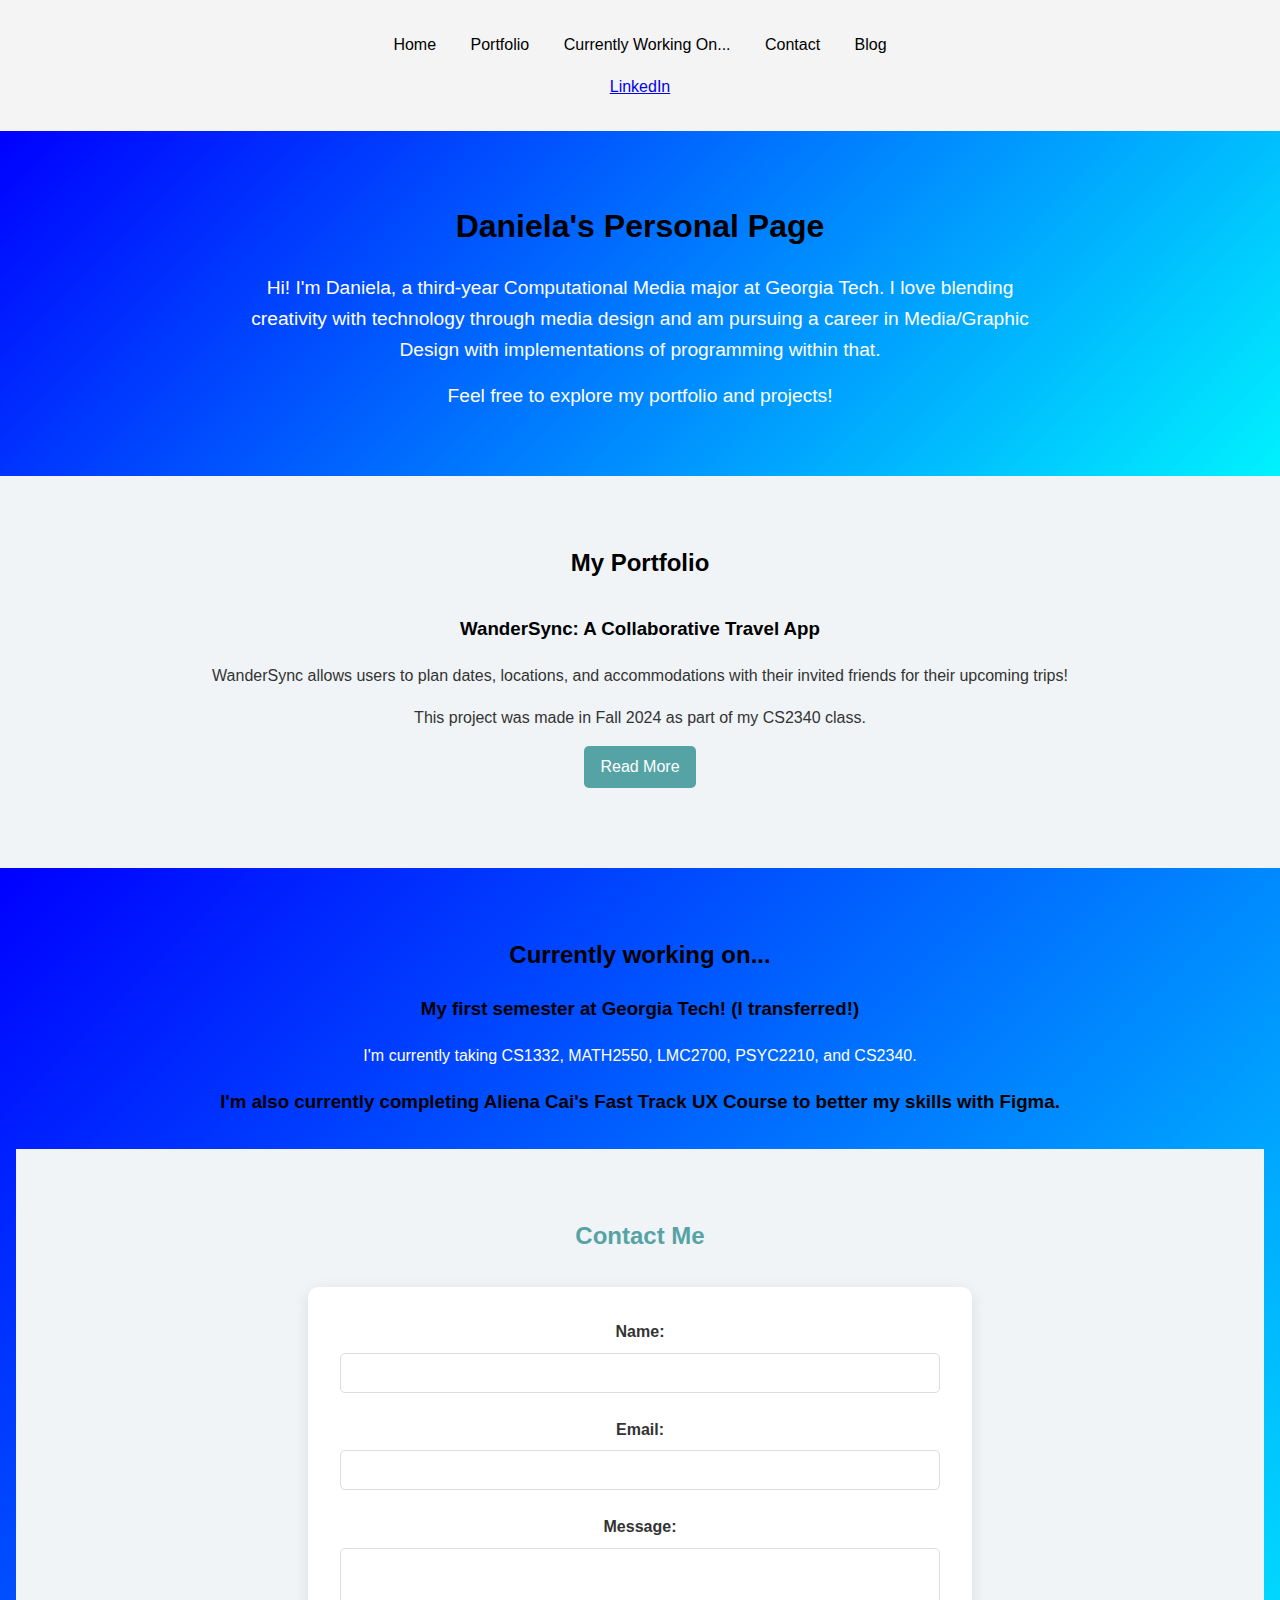
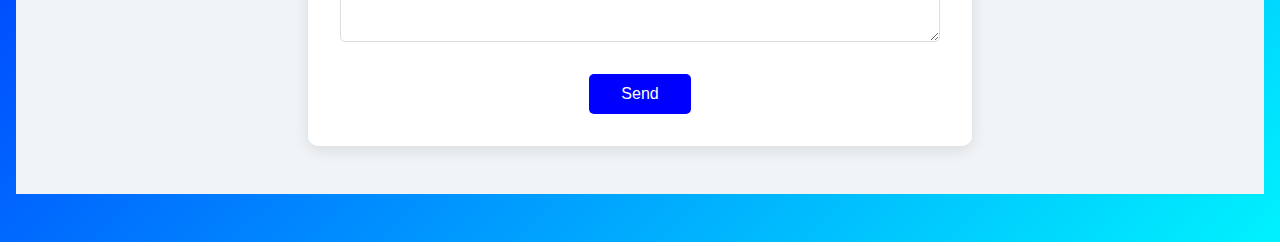
==== index.html @ 4710fbd7 "Add files via upload" ====
<!DOCTYPE html>
<html lang="en">
<head>
    <meta charset="UTF-8">
    <meta name="viewport" content="width=device-width, initial-scale=1.0">
    <meta name="description" content="Daniela's Portfolio">
    <title>Daniela's Portfolio</title>
    <link rel="stylesheet" href="websitestyle.css">
</head>
<body>
    <!-- Navigation Menu -->
    <header>
        <nav>
            <ul>
                <li><a href="#home">Home</a></li>
                <li><a href="#portfolio">Portfolio</a></li>
                <li><a href="#currentprojects">Currently Working On...</a></li>
                <li><a href="#contact">Contact</a></li>
                <li><a href="blog-post.html">Blog</a></li>
            </ul>
            <p><a href="https://www.linkedin.com/in/daniela-restrepo-877686273" target="_blank" rel="noopener noreferrer">LinkedIn</a></p>
        </nav>
    </header>

    <!-- Home Section -->
    <section id="home" class="section home">
        <h1>Daniela's Personal Page</h1>
        <p>Hi! I'm Daniela, a third-year Computational Media major at Georgia Tech. I love blending creativity with technology through media design and am pursuing a career in Media/Graphic Design with implementations of programming within that.</p>
        <p>Feel free to explore my portfolio and projects!</p>
    </section>

    <!-- Portfolio Section -->
    <section id="portfolio" class="section portfolio">
        <h2>My Portfolio</h2>
        <div class="project">
            <h3>WanderSync: A Collaborative Travel App</h3>
            <p>WanderSync allows users to plan dates, locations, and accommodations with their invited friends for their upcoming trips!</p>
            <p>This project was made in Fall 2024 as part of my CS2340 class. </p>
            <a href="blog-post.html">Read More</a>
        </div>
        <!-- Add more projects here -->
    </section>

    <!-- Projects/Blog Section -->
    <section id="currentprojects" class="section currentprojects">
        <h2>Currently working on...</h2>
        <article>
            <h3>My first semester at Georgia Tech! (I transferred!)</h3>
            <p>I'm currently taking CS1332, MATH2550, LMC2700, PSYC2210, and CS2340.</p>
            <h3>I'm also currently completing Aliena Cai's Fast Track UX Course to better my skills with Figma.</h3>
        </article>
        <!-- Add more blog posts here -->
    <section id="contact" class="section contact">
        <h2>Contact Me</h2>
        <form action="mailto:1danielarestrepo1@gmail.com" method="post" enctype="text/plain">
            <label for="name">Name:</label>
            <input type="text" id="name" name="name" required>
            <label for="email">Email:</label>
            <input type="email" id="email" name="email" required>
            <label for="message">Message:</label>
            <textarea id="message" name="message" rows="4" required></textarea>
            <button type="submit">Send</button>
        </form>
    </section>
    <!--Back to Top-->
    <button id="backToTop" style="display: none;">↑</button>
<script>
    const btn = document.getElementById('backToTop');
    window.onscroll = () => btn.style.display = window.scrollY > 200 ? 'block' : 'none';
    btn.onclick = () => window.scrollTo({ top: 0, behavior: 'smooth' });
</script>
<link rel="stylesheet" href="https://cdn.jsdelivr.net/npm/aos@2.3.4/dist/aos.css">
<script src="https://cdn.jsdelivr.net/npm/aos@2.3.4/dist/aos.js"></script>
<script>AOS.init();</script>
</body>
</html>
---- websitestyle.css ----
/* Global Styles */
html {
    scroll-behavior: smooth;
}
body {
    font-family: 'Arial', sans-serif;
    margin: 0;
    padding: 0;
    line-height: 1.6;
    color: #333;
}

header {
    background-color: #f4f4f4;
    padding: 1rem 0;
    text-align: center;
}

nav ul {
    list-style: none;
    padding: 0;
}

nav ul li {
    display: inline;
    margin: 0 15px;
}

nav ul li a {
    text-decoration: none;
    color: #000;
    transition: color 0.3s ease, border-bottom 0.3s ease;
}
nav ul li a:hover {
    color: #007acc;
    border-bottom: 2px solid #007acc;
}


.section {
    padding: 3rem 1rem;
    text-align: center;
}

h1, h2, h3 {
    color: black; /* Matcha-inspired green */
}

img {
    max-width: 100%;
    height: auto;
    border-radius: 50%;
}

/* Home Section */
.home {
    background: linear-gradient(135deg, blue, #00f2fe);
    color: white;
}


.home p {
    font-size: 1.2rem;
    max-width: 800px;
    margin: 1rem auto;
}

/* Portfolio Section */
.portfolio {
    background-color: #f0f4f7; /* Light blue background */
}

.portfolio .project {
    margin: 2rem 0;
}

.project img {
    width: 60%;
    margin-bottom: 1rem;
}

.project a {
    display: inline-block;
    padding: 0.5rem 1rem;
    background-color: #56a3a6;
    color: #fff;
    text-decoration: none;
    border-radius: 5px;
}

.project a:hover {
    background-color: #449490;
}

/* Projects Section */
.currentprojects {
    background: linear-gradient(135deg, blue, #00f2fe);
    color: white;
}

.currentprojects article {
    margin-bottom: 2rem;
}

.currentprojects a {
    color: #56a3a6;
    text-decoration: underline;
}

.currentprojects a:hover {
    color: #449490;
}

/* Contact Section */
.contact {
    background-color: #f0f4f7;
}

form {
    max-width: 600px;
    margin: 0 auto;
    padding: 1rem;
    background-color: #fff;
    border-radius: 10px;
    box-shadow: 0 2px 10px rgba(0, 0, 0, 0.1);
}

input, textarea {
    width: 100%;
    padding: 10px;
    margin-bottom: 1rem;
    border: 1px solid #ddd;
    border-radius: 5px;
}

button {
    padding: 0.7rem 2rem;
    background-color: blue;
    color: #fff;
    border: none;
    border-radius: 5px;
    cursor: pointer;
}

button:hover {
    background-color: blueviolet;
}

/* Footer */
footer {
    background-color: #333;
    color: #fff;
    padding: 1rem 0;
    text-align: center;
    font-size: 0.9rem;
}

footer p {
    margin: 0;
}
/* Contact Section */
.contact {
    background-color: #f0f4f7; /* Light blue background for consistency */
    padding: 3rem 1rem;
    text-align: center;
}

.contact h2 {
    color: #56a3a6; /* Matcha-inspired green for headers */
    margin-bottom: 2rem;
}

form {
    max-width: 600px;
    margin: 0 auto;
    padding: 2rem;
    background-color: #fff; /* Clean white background for contrast */
    border-radius: 10px;
    box-shadow: 0 4px 15px rgba(0, 0, 0, 0.1); /* Subtle shadow for depth */
}

form label {
    display: block;
    margin-bottom: 0.5rem;
    font-weight: bold;
    color: #333;
}

input, textarea {
    width: 100%;
    padding: 10px;
    margin-bottom: 1.5rem;
    border: 1px solid #ddd;
    border-radius: 5px;
    font-size: 1rem;
    box-sizing: border-box; /* Prevents padding from affecting width */
}

input:focus, textarea:focus {
    outline: none;
    border-color: #56a3a6;
    box-shadow: 0 0 5px rgba(86, 163, 166, 0.5); /* Matcha-inspired glow effect */
}

button {
    padding: 0.7rem 2rem;
    background-color: blue; /* Matcha-inspired green */
    color: #fff;
    border: none;
    border-radius: 5px;
    font-size: 1rem;
    cursor: pointer;
    transition: background-color 0.3s ease-in-out; /* Smooth hover transition */
}

button:hover {
    background-color: blueviolet; /* Darker green for hover state */
}

button:active {
    background-color: blueviolet; /* Even darker green for active state */
}

.contact p {
    margin-top: 1.5rem;
    font-size: 0.9rem;
    color: #777; /* Subtle text color for additional information */
}
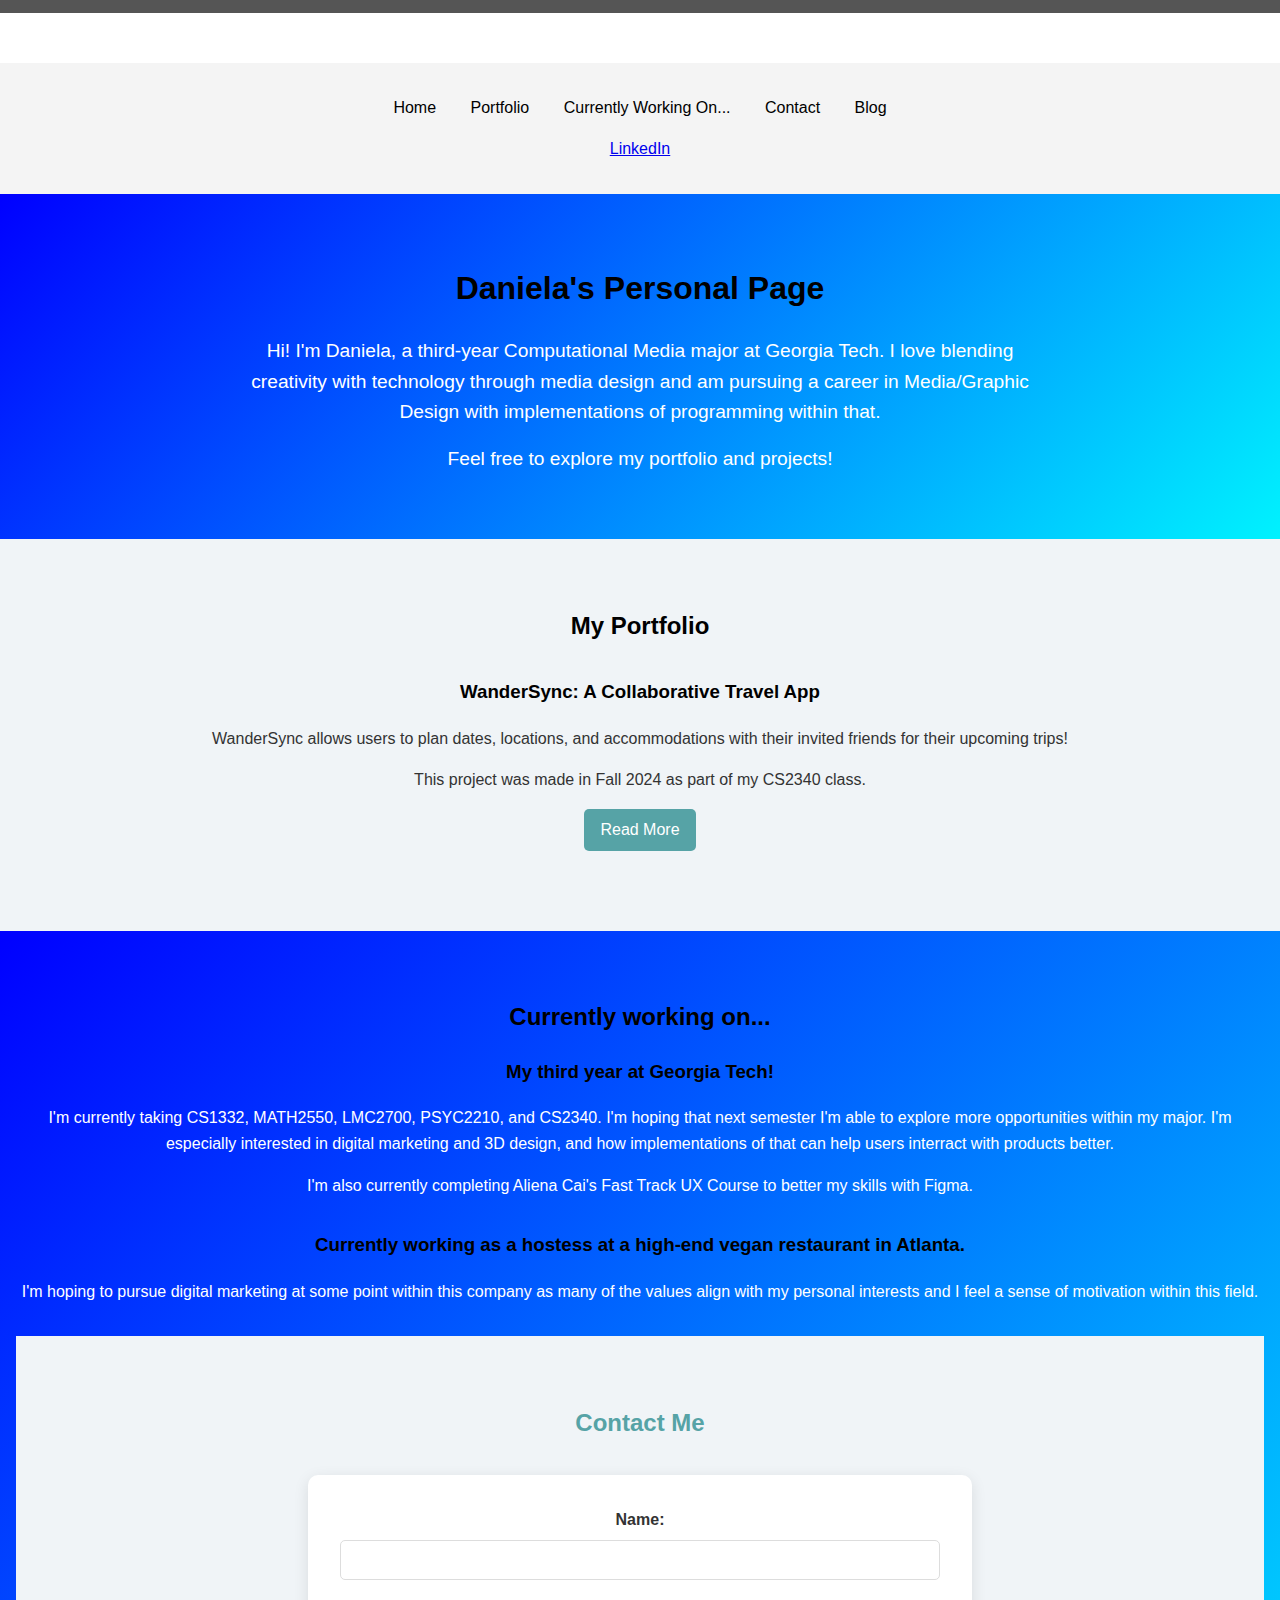
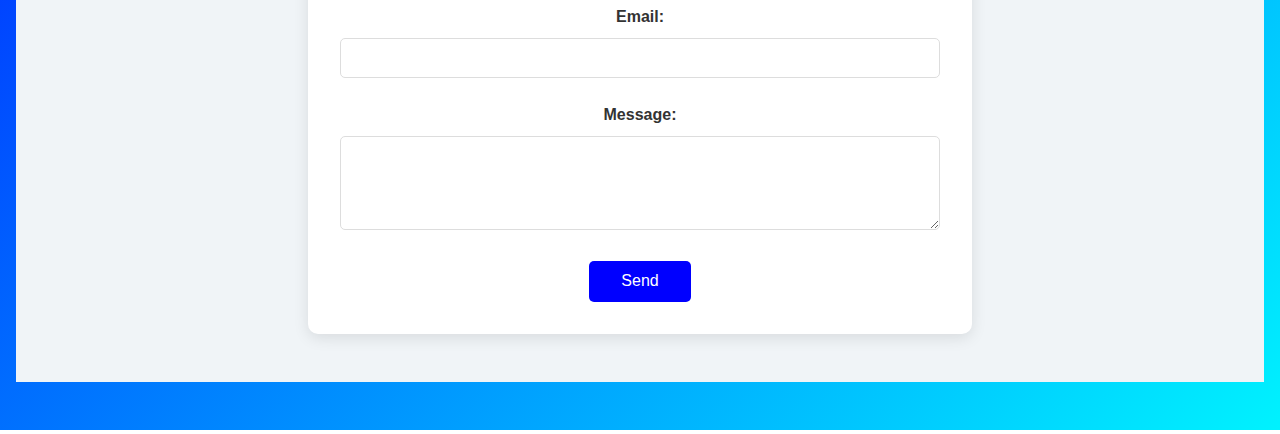
==== commit 43c3610e: "Changes to css and index" ====
--- a/index.html
+++ b/index.html
@@ -7,6 +7,10 @@
     <title>Daniela's Portfolio</title>
     <link rel="stylesheet" href="websitestyle.css">
 </head>
+<body>
+    <div class="banner">
+        <p>Welcome to my website! Check out my latest updates.</p>
+    </div>
 <body>
     <!-- Navigation Menu -->
     <header>
@@ -24,7 +28,7 @@
 
     <!-- Home Section -->
     <section id="home" class="section home">
-        <h1>Daniela's Personal Page</h1>
+        <h1 class="gradient-text">Daniela's Personal Page</h1>
         <p>Hi! I'm Daniela, a third-year Computational Media major at Georgia Tech. I love blending creativity with technology through media design and am pursuing a career in Media/Graphic Design with implementations of programming within that.</p>
         <p>Feel free to explore my portfolio and projects!</p>
     </section>
@@ -45,9 +49,13 @@
     <section id="currentprojects" class="section currentprojects">
         <h2>Currently working on...</h2>
         <article>
-            <h3>My first semester at Georgia Tech! (I transferred!)</h3>
-            <p>I'm currently taking CS1332, MATH2550, LMC2700, PSYC2210, and CS2340.</p>
-            <h3>I'm also currently completing Aliena Cai's Fast Track UX Course to better my skills with Figma.</h3>
+            <h3>My third year at Georgia Tech!</h3>
+            <p>I'm currently taking CS1332, MATH2550, LMC2700, PSYC2210, and CS2340. I'm hoping that next semester I'm able to explore more opportunities within my major. I'm especially interested in digital marketing and 3D design, and how implementations of that can help users interract with products better.</p>
+            <p>I'm also currently completing Aliena Cai's Fast Track UX Course to better my skills with Figma.<p>
+        </article>
+        <article>
+            <h3>Currently working as a hostess at a high-end vegan restaurant in Atlanta.</h3>
+            <p>I'm hoping to pursue digital marketing at some point within this company as many of the values align with my personal interests and I feel a sense of motivation within this field.</p>
         </article>
         <!-- Add more blog posts here -->
     <section id="contact" class="section contact">
--- a/websitestyle.css
+++ b/websitestyle.css
@@ -226,4 +226,36 @@
     font-size: 0.9rem;
     color: #777; /* Subtle text color for additional information */
 }
-
+/* Banner Styles */
+.banner {
+    background-color: #333; /* Dark background color */
+    color: white; /* White text color */
+    text-align: center; /* Center the text */
+    padding: 1rem 0; /* Padding for space around the text */
+    font-size: 1.2rem; /* Text size */
+    font-weight: bold; /* Make the text bold */
+    position: relative;
+    top: -50px; /* Start above the screen */
+    width: 100%;
+    z-index: 1000; /* Ensure it appears above other content */
+    animation: slideDown 1s ease-out forwards; /* Apply animation */
+}
+
+/* Animation: Slide down effect */
+@keyframes slideDown {
+    0% {
+        top: -50px; /* Start off-screen */
+    }
+    100% {
+        top: 0; /* Slide to its normal position */
+    }
+}
+
+.banner p {
+    margin: 0; /* Remove default margin */
+}
+
+/* Optional: Add hover effect for the banner */
+.banner:hover {
+    background-color: #555; /* Lighter background color on hover */
+}
